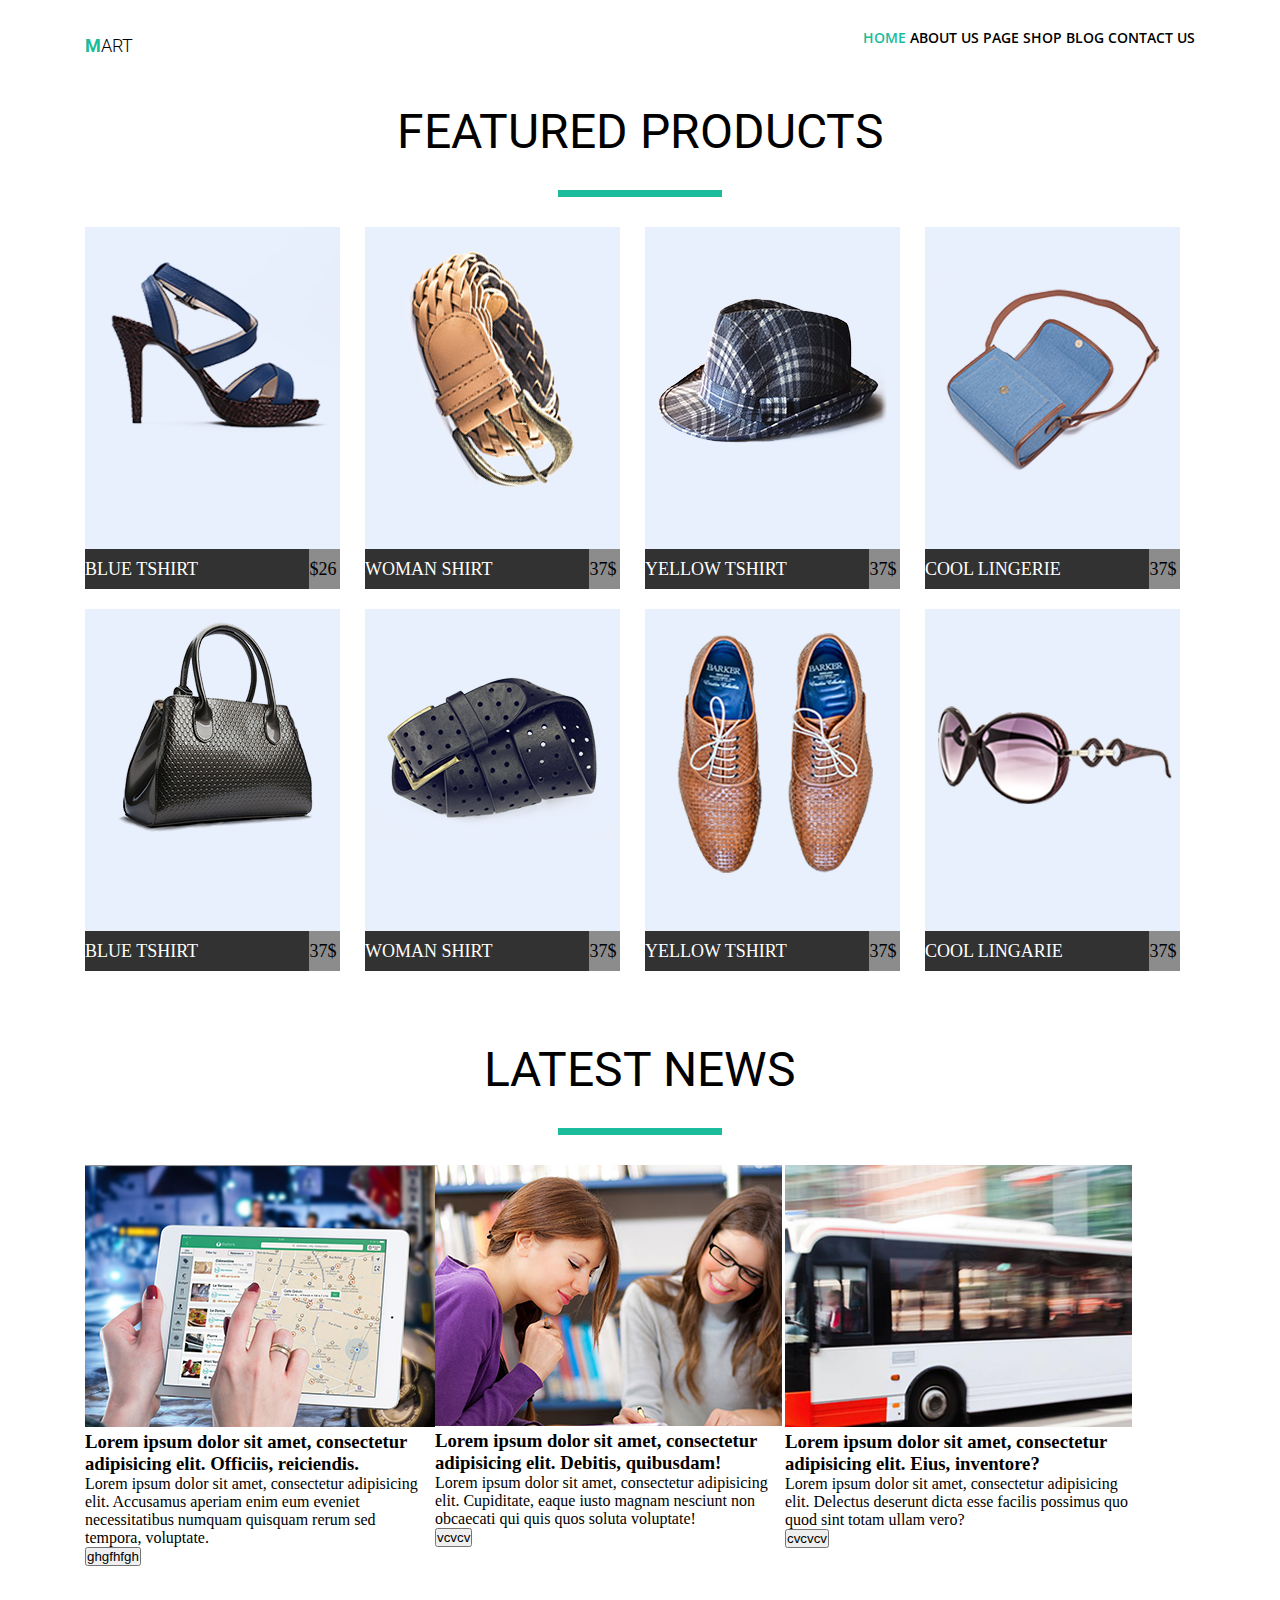
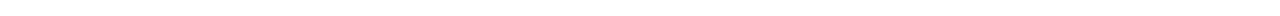
==== module04/index.html @ bb835e89 "added module4" ====
<!DOCTYPE html>
<html lang="en">
<head>
    <meta charset="UTF-8">
    <link rel="stylesheet" href="./css/slyle.css">
    <title>Title</title>
    <link href="https://fonts.googleapis.com/css?family=Roboto:300,300i,400,600&amp;subset=cyrillic" rel="stylesheet">
    <link href="https://fonts.googleapis.com/css?family=Open+Sans:400,600,700&amp;subset=cyrillic" rel="stylesheet">
</head>
<body>
<div class="wrapper">
    <div class="container">
        <div class="header clearfix">
            <h1 class="mart"><a href="#" class="logo">Mart</a></h1>
            <nav class="menu">
                <ul>
                    <li class="active"><a href="">home</a></li>
                    <li><a href="">about us</a></li>
                    <li><a href="">page</a></li>
                    <li><a href="">shop</a></li>
                    <li><a href="">blog</a></li>
                    <li><a href="">contact us</a></li>
                </ul>
            </nav>
        </div>

        <div class="main">
            <section>
                <h2>Featured products</h2>
                <div class="clearfix">
                    <div class="card"><img src="./img/product1.png" alt="">
                        <div class="clearfix"><p class="name">blue tshirt</p>
                            <p class="price">$26</p></div>
                    </div>
                    <div class="card"><img src="./img/product2.png" alt="">
                        <div class="clearfix"><p class="name">woman shirt</p>
                        <p class="price">37$</p></div>
                    </div>
                    <div class="card"><img src="./img/product9.png" alt="">
                        <div class="clearfix"><p class="name">yellow tshirt</p>
                        <p class="price">37$</p></div>
                    </div>
                    <div class="card"><img src="./img/product4.png" alt="">
                        <div class="clearfix"><p class="name">cool lingerie</p>
                        <p class="price">37$</p></div>
                    </div>
                    <div class="card"><img src="./img/product3.png" alt="">
                        <div class="clearfix"><p class="name">blue tshirt</p>
                        <p class="price">37$</p></div>
                    </div>
                    <div class="card"><img src="./img/product5.png" alt="">
                        <div class="clearfix"><p class="name">woman shirt</p>
                        <p class="price">37$</p></div>
                    </div>
                    <div class="card"><img src="./img/product6.png" alt="">
                        <div class="clearfix"><p class="name">yellow tshirt</p>
                        <p class="price">37$</p></div>
                    </div>
                    <div class="card"><img src="./img/product8.png" alt="">
                        <div class="clearfix"><p class="name">cool lingarie</p>
                        <p class="price">37$</p></div>
                    </div>
                </div>
            </section>

            <section>
                <h2>Latest News</h2>
                <div class="articles clearfix">
                    <div class="news"><img src="./img/ipad.jpg" alt="">
                        <h3>Lorem ipsum dolor sit amet, consectetur adipisicing elit. Officiis, reiciendis.</h3>
                        <p>Lorem ipsum dolor sit amet, consectetur adipisicing elit. Accusamus aperiam enim eum eveniet necessitatibus numquam quisquam rerum sed tempora, voluptate.</p>
                        <button>ghgfhfgh</button>
                    </div>
                    <div class="news"><img src="./img/slide1.jpg" alt=""> 
                        <h3>Lorem ipsum dolor sit amet, consectetur adipisicing elit. Debitis, quibusdam!</h3>
                        
                        <p>Lorem ipsum dolor sit amet, consectetur adipisicing elit. Cupiditate, eaque iusto magnam nesciunt non obcaecati qui quis quos soluta voluptate!</p>
                        <button>vcvcv</button>
                    </div>
                    <div class="news"><img src="./img/bus.jpg" alt="">
                        <h3>Lorem ipsum dolor sit amet, consectetur adipisicing elit. Eius, inventore?</h3>
                        <p>Lorem ipsum dolor sit amet, consectetur adipisicing elit. Delectus deserunt dicta esse facilis possimus quo quod sint totam ullam vero?</p>
                        <button>cvcvcv</button>
                    </div>
                </div>
            </section>

        </div>


    </div>
 </div>
</body>

</html>























<!--^^main.main>section.box1>h2.head+.card*8>img+.>p.*2.cardname+p.price^^section.box2>h2.head+.card_news>img.img_news+p.text+p.text2^button.btn{read me}-->



</body>
</html>
---- module04/css/slyle.css ----
@import "reset.css";
@import "header.css";
@import "main.css";
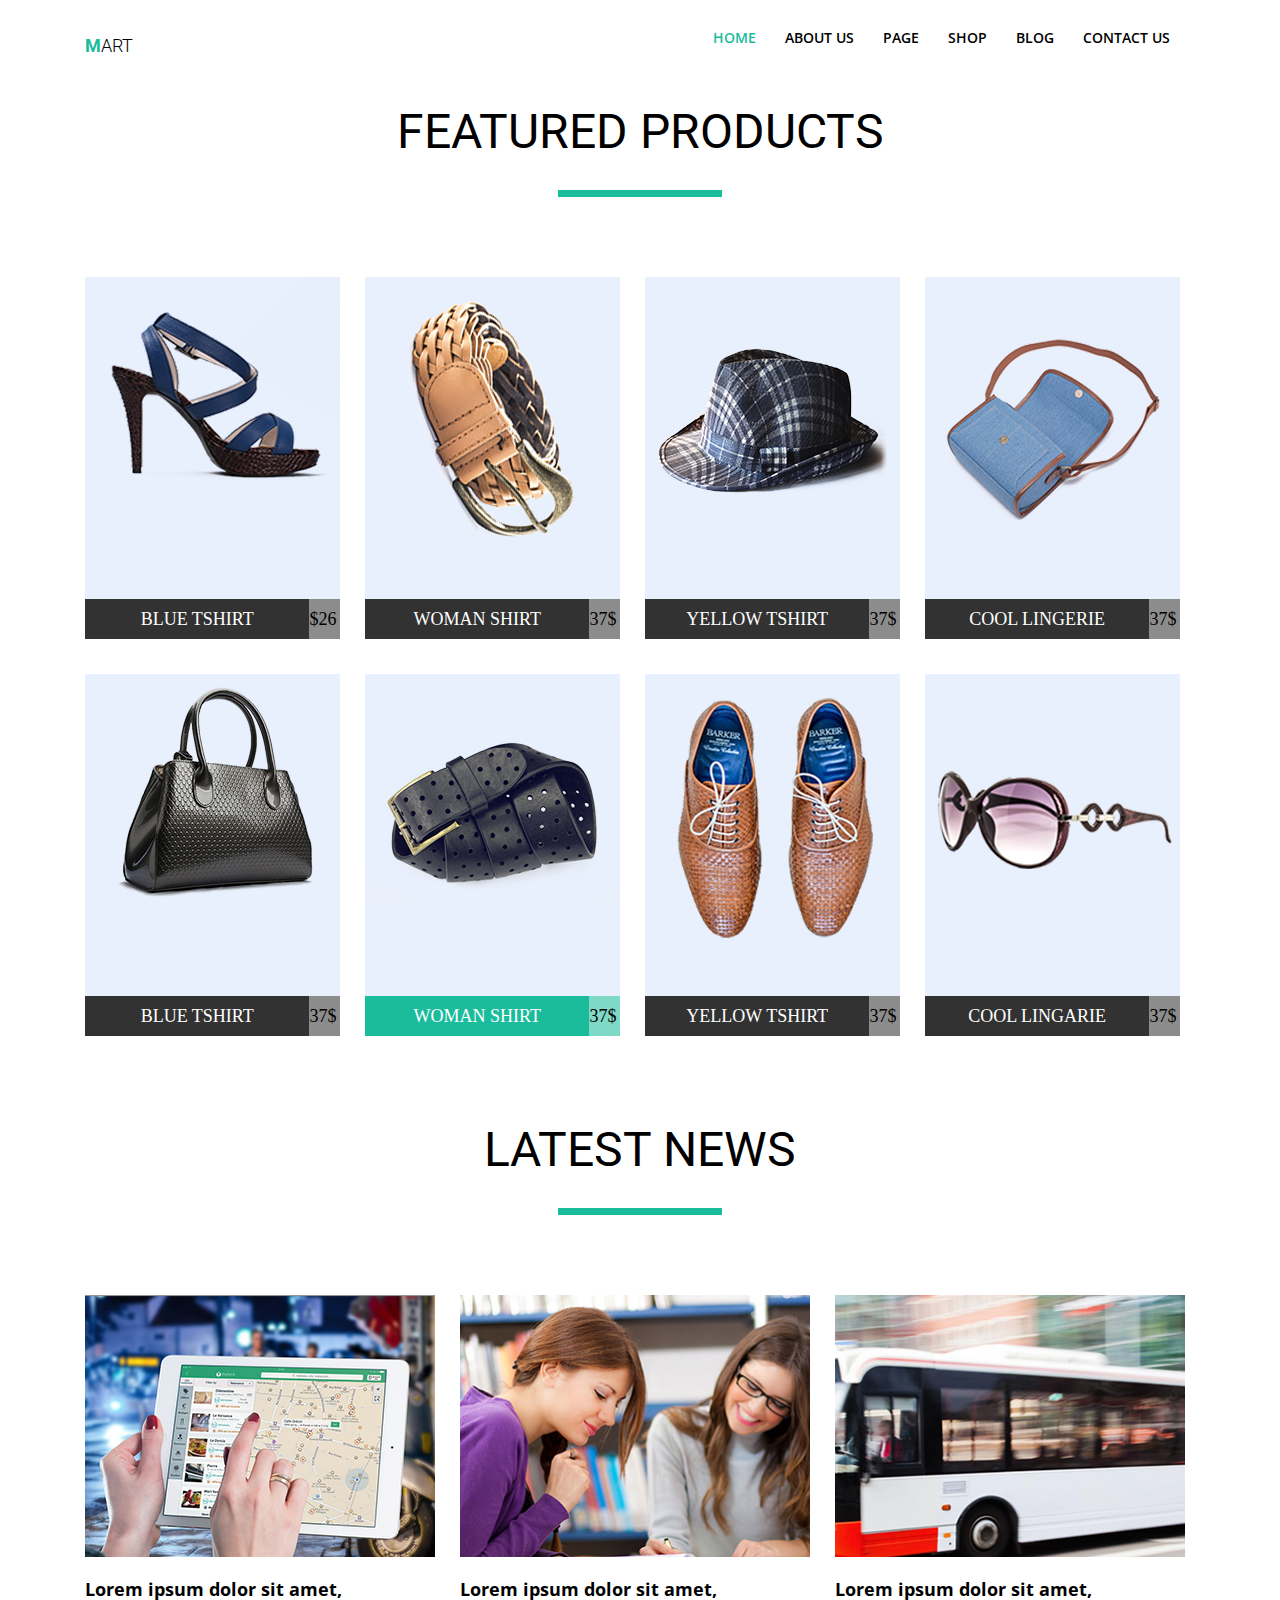
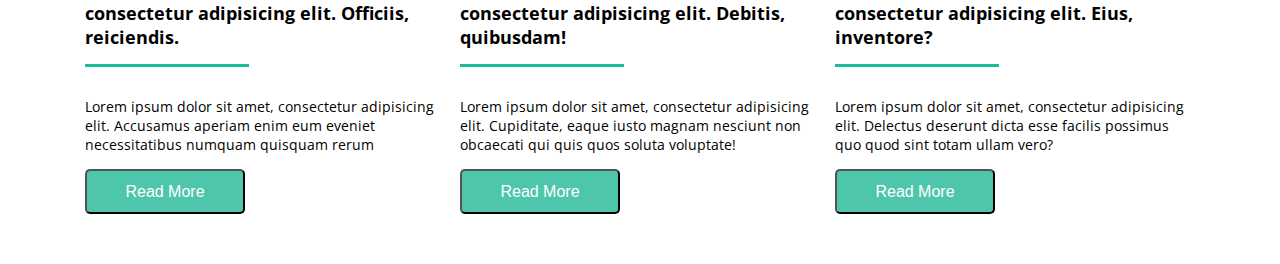
==== commit 58f29b8d: "amended task" ====
--- a/module04/index.html
+++ b/module04/index.html
@@ -27,7 +27,7 @@
         <div class="main">
             <section>
                 <h2>Featured products</h2>
-                <div class="clearfix">
+                <div class="cards clearfix">
                     <div class="card"><img src="./img/product1.png" alt="">
                         <div class="clearfix"><p class="name">blue tshirt</p>
                             <p class="price">$26</p></div>
@@ -63,24 +63,24 @@
                 </div>
             </section>
 
-            <section>
+            <section class="box1">
                 <h2>Latest News</h2>
                 <div class="articles clearfix">
                     <div class="news"><img src="./img/ipad.jpg" alt="">
                         <h3>Lorem ipsum dolor sit amet, consectetur adipisicing elit. Officiis, reiciendis.</h3>
-                        <p>Lorem ipsum dolor sit amet, consectetur adipisicing elit. Accusamus aperiam enim eum eveniet necessitatibus numquam quisquam rerum sed tempora, voluptate.</p>
-                        <button>ghgfhfgh</button>
+                        <p>Lorem ipsum dolor sit amet, consectetur adipisicing elit. Accusamus aperiam enim eum eveniet necessitatibus numquam quisquam rerum</p>
+                        <button>Read More</button>
                     </div>
                     <div class="news"><img src="./img/slide1.jpg" alt=""> 
                         <h3>Lorem ipsum dolor sit amet, consectetur adipisicing elit. Debitis, quibusdam!</h3>
                         
                         <p>Lorem ipsum dolor sit amet, consectetur adipisicing elit. Cupiditate, eaque iusto magnam nesciunt non obcaecati qui quis quos soluta voluptate!</p>
-                        <button>vcvcv</button>
+                        <button>Read More</button>
                     </div>
                     <div class="news"><img src="./img/bus.jpg" alt="">
                         <h3>Lorem ipsum dolor sit amet, consectetur adipisicing elit. Eius, inventore?</h3>
                         <p>Lorem ipsum dolor sit amet, consectetur adipisicing elit. Delectus deserunt dicta esse facilis possimus quo quod sint totam ullam vero?</p>
-                        <button>cvcvcv</button>
+                        <button>Read More</button>
                     </div>
                 </div>
             </section>
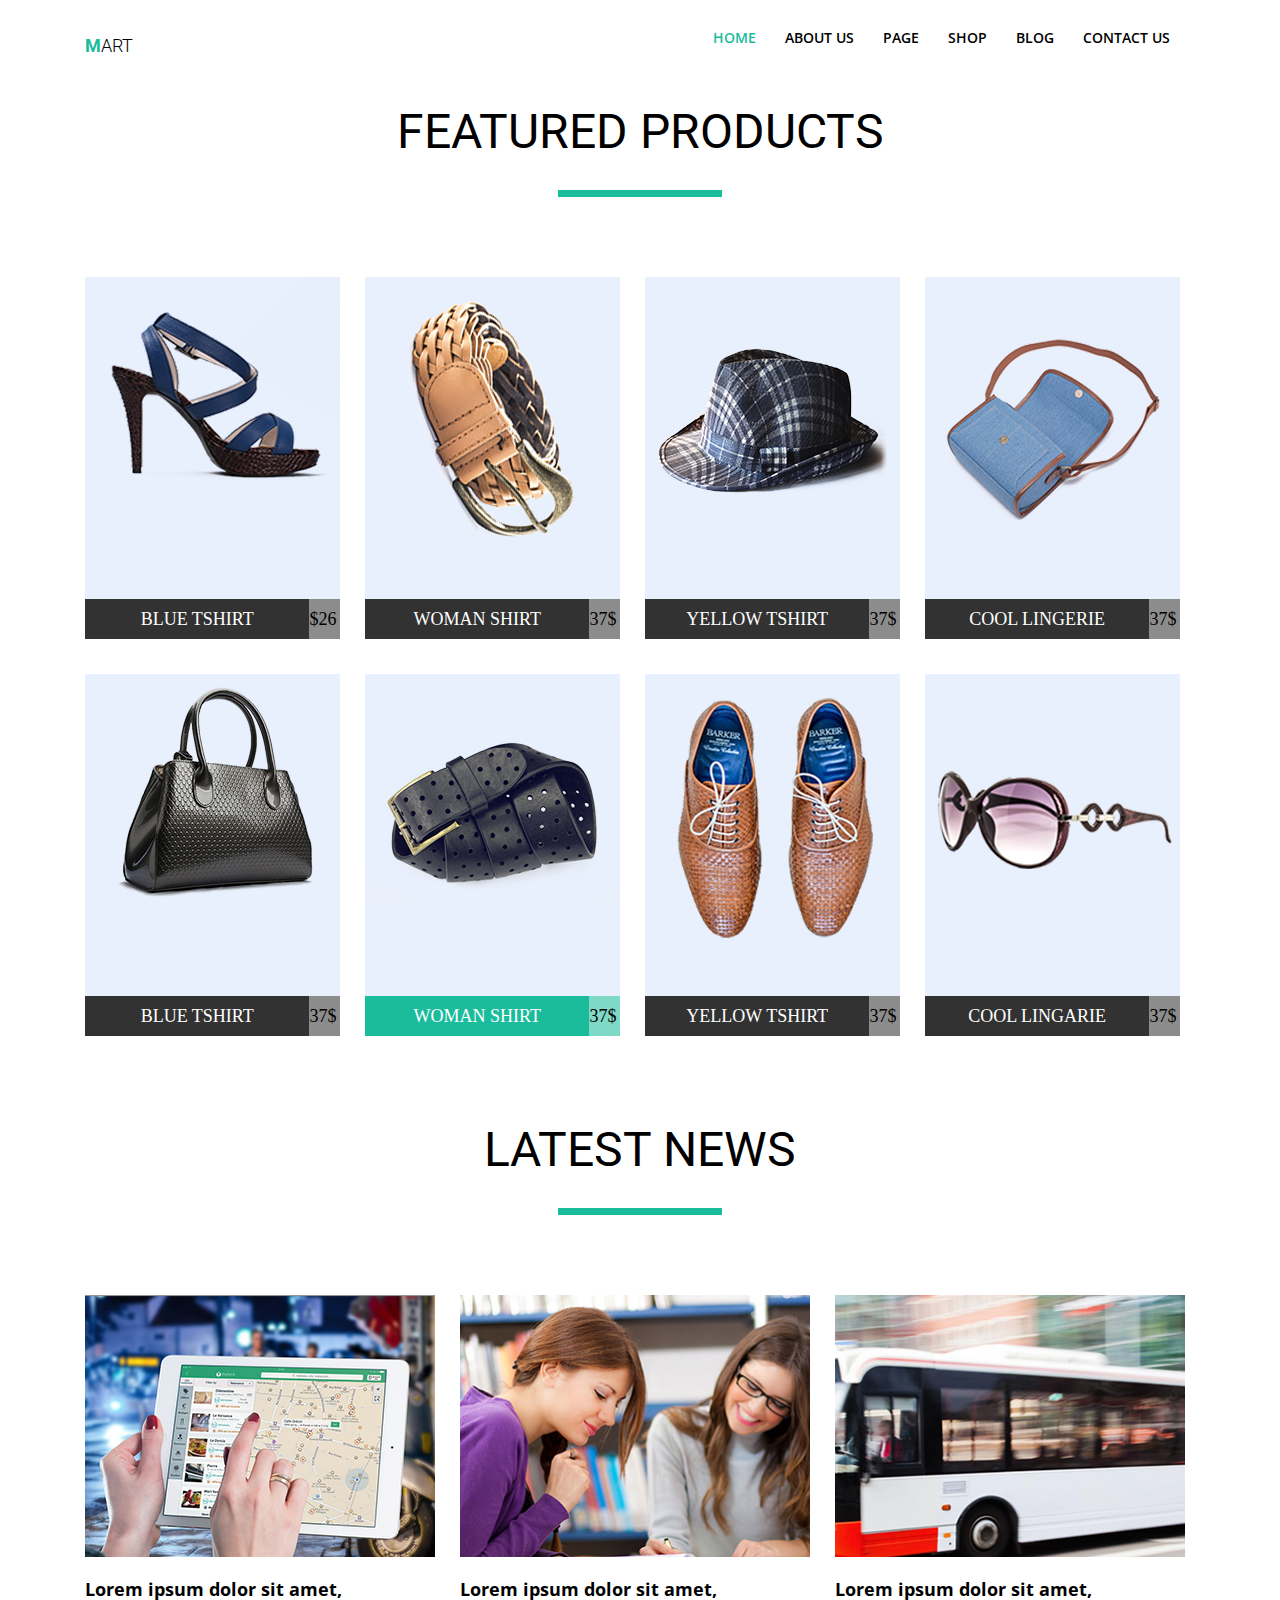
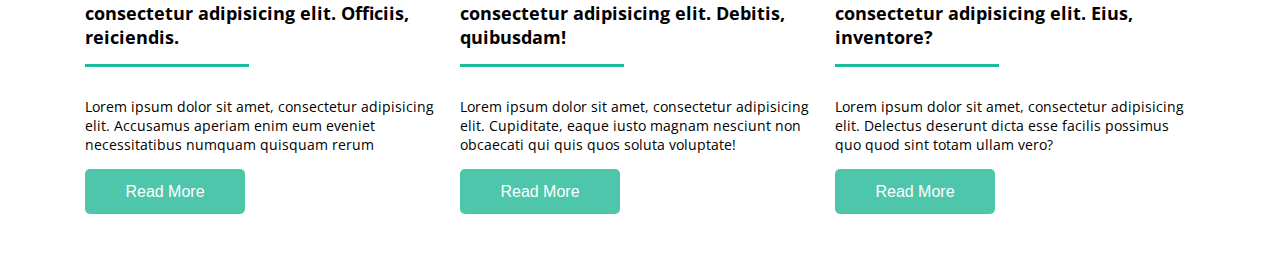
==== commit 682e3693: "added" ====
--- a/module04/index.html
+++ b/module04/index.html
@@ -3,7 +3,7 @@
 <head>
     <meta charset="UTF-8">
     <link rel="stylesheet" href="./css/slyle.css">
-    <title>Title</title>
+    <title>module_4</title>
     <link href="https://fonts.googleapis.com/css?family=Roboto:300,300i,400,600&amp;subset=cyrillic" rel="stylesheet">
     <link href="https://fonts.googleapis.com/css?family=Open+Sans:400,600,700&amp;subset=cyrillic" rel="stylesheet">
 </head>
@@ -84,10 +84,7 @@
                     </div>
                 </div>
             </section>
-
         </div>
-
-
     </div>
  </div>
 </body>
